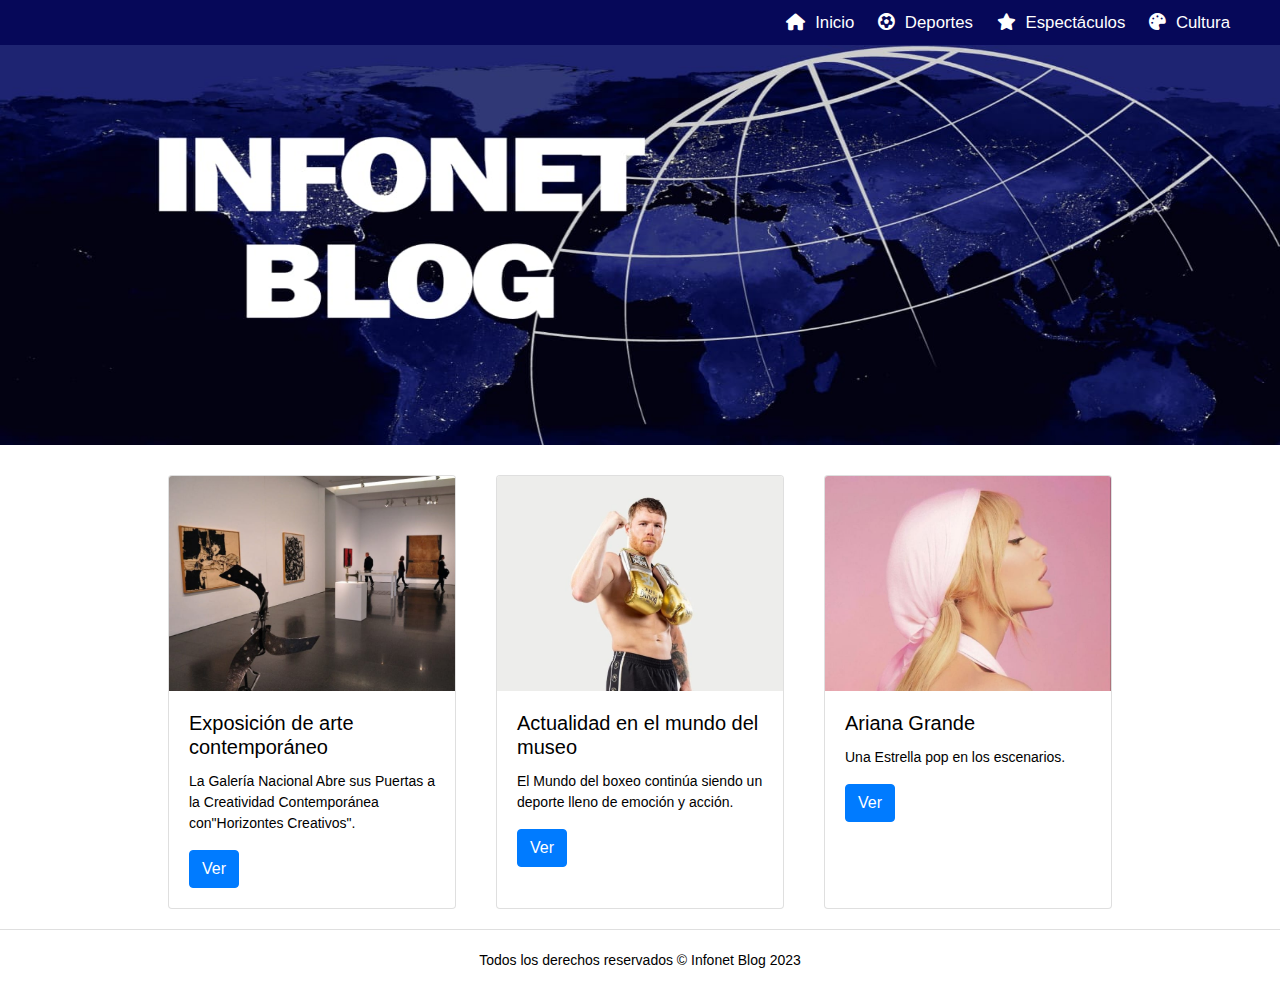
==== index.html @ f453a28c "Sitio web" ====
<!DOCTYPE html>
<html lang="en">
<head>
    <meta charset="UTF-8">
    <meta name="viewport" content="width=device-width, initial-scale=1.0">
    <link rel="stylesheet" href="css/bootstrap.min.css">
    <link rel="stylesheet" href="css/all.min.css">
    <link rel="stylesheet" href="css/estilos.css">
    <title>Infonet Blog</title>
</head>
<body>
   
    <nav>
        <ul>
            <li><a href="index.html"><i class="fas fa-home"></i> Inicio</a></li>
            <li><a href="deporte.html"><i class="fa-solid fa-futbol"></i> Deportes</a></li>
            <li><a href="espectaculo.html"><i class="fa-solid fa-star"></i> Espectáculos</a></li>
            <li><a href="cultura.html"><i class="fa-solid fa-palette"></i> Cultura</a></li>
        </ul>
    </nav>

    <div id="content_portada">
        <img src="img/portada.jpeg" alt="">
    </div>

    <div id="content_noticias">
        <div class="card" style="width: 18rem;">
            <img src="img/cultura.jpeg" class="card-img-top" alt="...">
            <div class="card-body">
                <h5 class="card-title">Exposición de arte contemporáneo</h5>
                <p class="card-text">La Galería Nacional Abre sus Puertas a la Creatividad Contemporánea con"Horizontes Creativos".</p>
                <a href="cultura.html" class="btn btn-primary">Ver</a>
            </div>
        </div>
        <div class="card" style="width: 18rem;">
            <img src="img/deportes.jpeg" class="card-img-top" alt="...">
            <div class="card-body">
                <h5 class="card-title">Actualidad en el mundo del museo</h5>
                <p class="card-text">El Mundo del boxeo continúa siendo un deporte lleno de emoción y acción.</p>
                <a href="deporte.html" class="btn btn-primary">Ver</a>
            </div>
        </div>
        <div class="card" style="width: 18rem;">
            <img src="img/espectaculos.jpeg" class="card-img-top" alt="...">
            <div class="card-body">
                <h5 class="card-title">Ariana Grande</h5>
                <p class="card-text">Una Estrella pop en los escenarios.</p>
                <a href="espectaculo.html" class="btn btn-primary">Ver</a>
            </div>
        </div>
    </div>

    <footer>
        Todos los derechos reservados &copy; Infonet Blog 2023
    </footer>

    <script src="js/jquery-3.7.1.min.js"></script>
    <script src="js/bootstrap.min.js"></script>
    <script src="js/funciones.js"></script>
</body>
</html>
---- css/estilos.css ----
html {
    min-height: 100%;
    position: relative;
}

body{
    font-size: 14px;
    color: black;
    margin-bottom: 80px;
}

nav{
    text-align: right;
    padding: 10px 40px;
    background: #060859;
}

nav ul{
    list-style: none;
    margin: 0px;
}

nav ul li{
    display: inline-block;
    margin: 0px 10px;
}

nav ul li a{
    color: black;
    font-size: 1.2em;
    color: #fff;
}

nav ul li a i{
    margin-right: 5px;
}

nav ul li a:hover{
    color: #fff;
}

#content_portada img{
    width: 100%;
    height: 400px;
}

#content_noticias{
    margin-top: 30px;
    display: flex;
    width: 100%;
    justify-content: center;
    padding: 0px 20px;
}

#content_noticias .card{
    margin: 0px 20px;
}

footer{
    border-top: 1px solid rgba(0,0,0,.125);
    padding: 20px 40px;
    text-align: center;
    width: 100%;
    background: #fff;
    position: absolute;
    bottom: 0;
    height: 60px;
}

.content-articulo{
    max-width: 800px;
    margin: 20px auto;
    padding: 20px;
    background-color: #fff;
    box-shadow: 0 0 10px rgba(0, 0, 0, 0.1);
}

.titulo-articulo{
    color: #333;
}

.meta-info {
    color: #777;
    margin-bottom: 20px;
}

.articulo{
    line-height: 1.6;
}

.img-articulo{
    width: 100%;
}

.content-video{
    text-align: center;
}
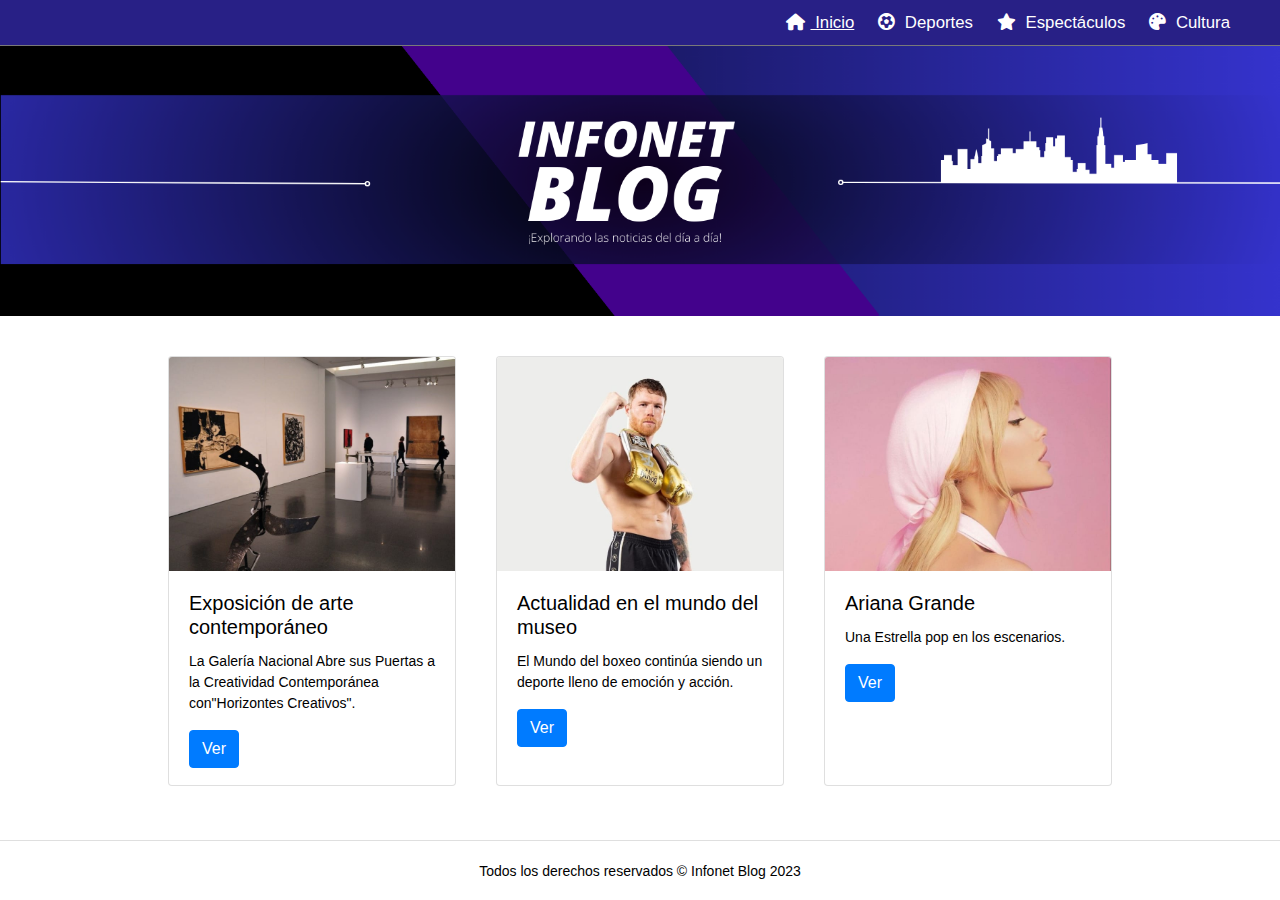
==== commit c290fe99: "mejoras" ====
--- a/index.html
+++ b/index.html
@@ -10,17 +10,10 @@
 </head>
 <body>
    
-    <nav>
-        <ul>
-            <li><a href="index.html"><i class="fas fa-home"></i> Inicio</a></li>
-            <li><a href="deporte.html"><i class="fa-solid fa-futbol"></i> Deportes</a></li>
-            <li><a href="espectaculo.html"><i class="fa-solid fa-star"></i> Espectáculos</a></li>
-            <li><a href="cultura.html"><i class="fa-solid fa-palette"></i> Cultura</a></li>
-        </ul>
-    </nav>
+    <nav></nav>
 
     <div id="content_portada">
-        <img src="img/portada.jpeg" alt="">
+        <img src="img/portada.png" alt="">
     </div>
 
     <div id="content_noticias">
--- a/css/estilos.css
+++ b/css/estilos.css
@@ -12,7 +12,8 @@
 nav{
     text-align: right;
     padding: 10px 40px;
-    background: #060859;
+    background: #282086;
+    border-bottom: 1px solid #797979;
 }
 
 nav ul{
@@ -31,6 +32,10 @@
     color: #fff;
 }
 
+nav ul li a.active{
+    text-decoration: underline;
+}
+
 nav ul li a i{
     margin-right: 5px;
 }
@@ -41,7 +46,6 @@
 
 #content_portada img{
     width: 100%;
-    height: 400px;
 }
 
 #content_noticias{
@@ -50,10 +54,12 @@
     width: 100%;
     justify-content: center;
     padding: 0px 20px;
+    flex-wrap: wrap;
 }
 
 #content_noticias .card{
-    margin: 0px 20px;
+    margin: 10px 20px;
+    height: 430px;
 }
 
 footer{
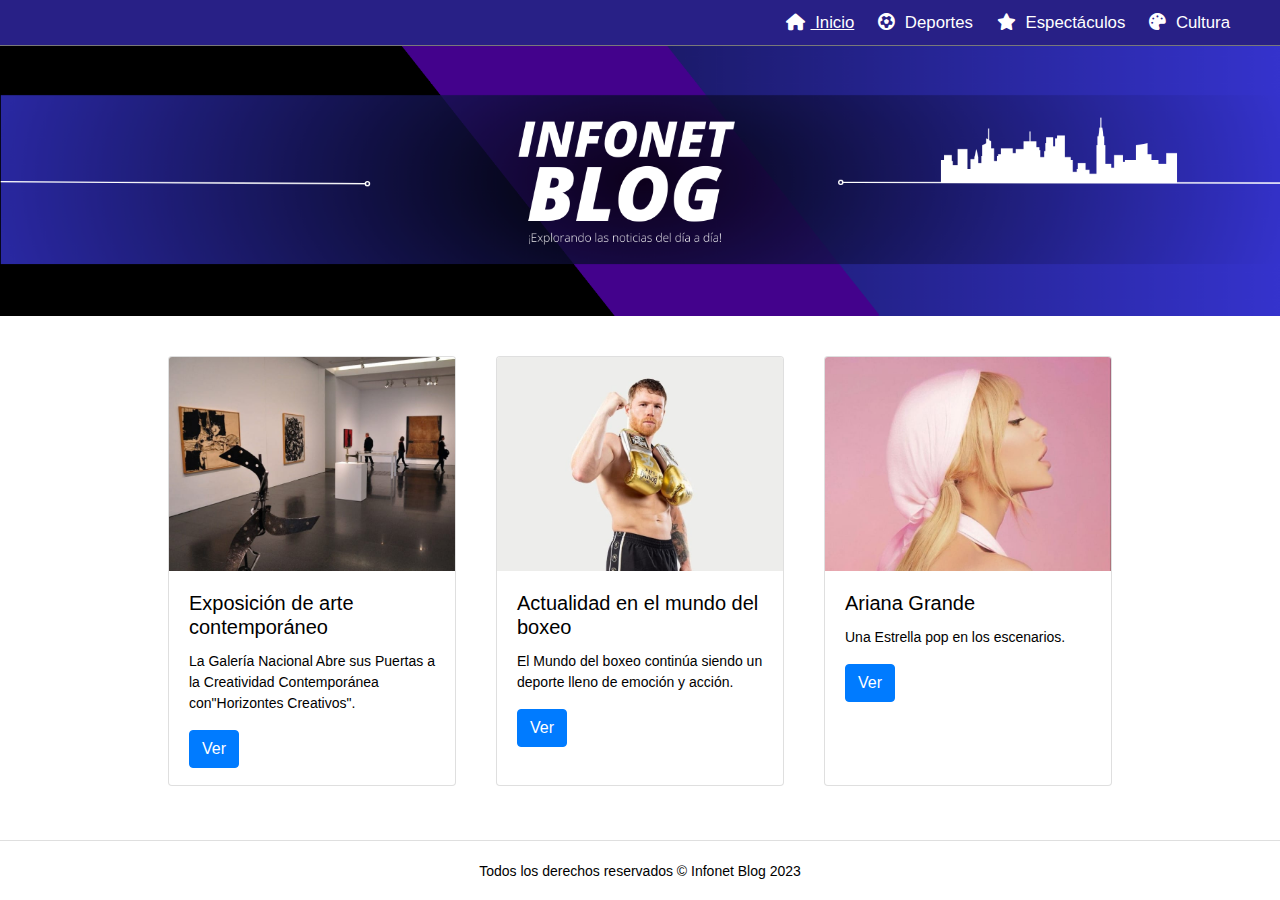
==== commit 68ee4950: "Se cambió museo por boxeo en el card" ====
--- a/index.html
+++ b/index.html
@@ -28,7 +28,7 @@
         <div class="card" style="width: 18rem;">
             <img src="img/deportes.jpeg" class="card-img-top" alt="...">
             <div class="card-body">
-                <h5 class="card-title">Actualidad en el mundo del museo</h5>
+                <h5 class="card-title">Actualidad en el mundo del boxeo</h5>
                 <p class="card-text">El Mundo del boxeo continúa siendo un deporte lleno de emoción y acción.</p>
                 <a href="deporte.html" class="btn btn-primary">Ver</a>
             </div>
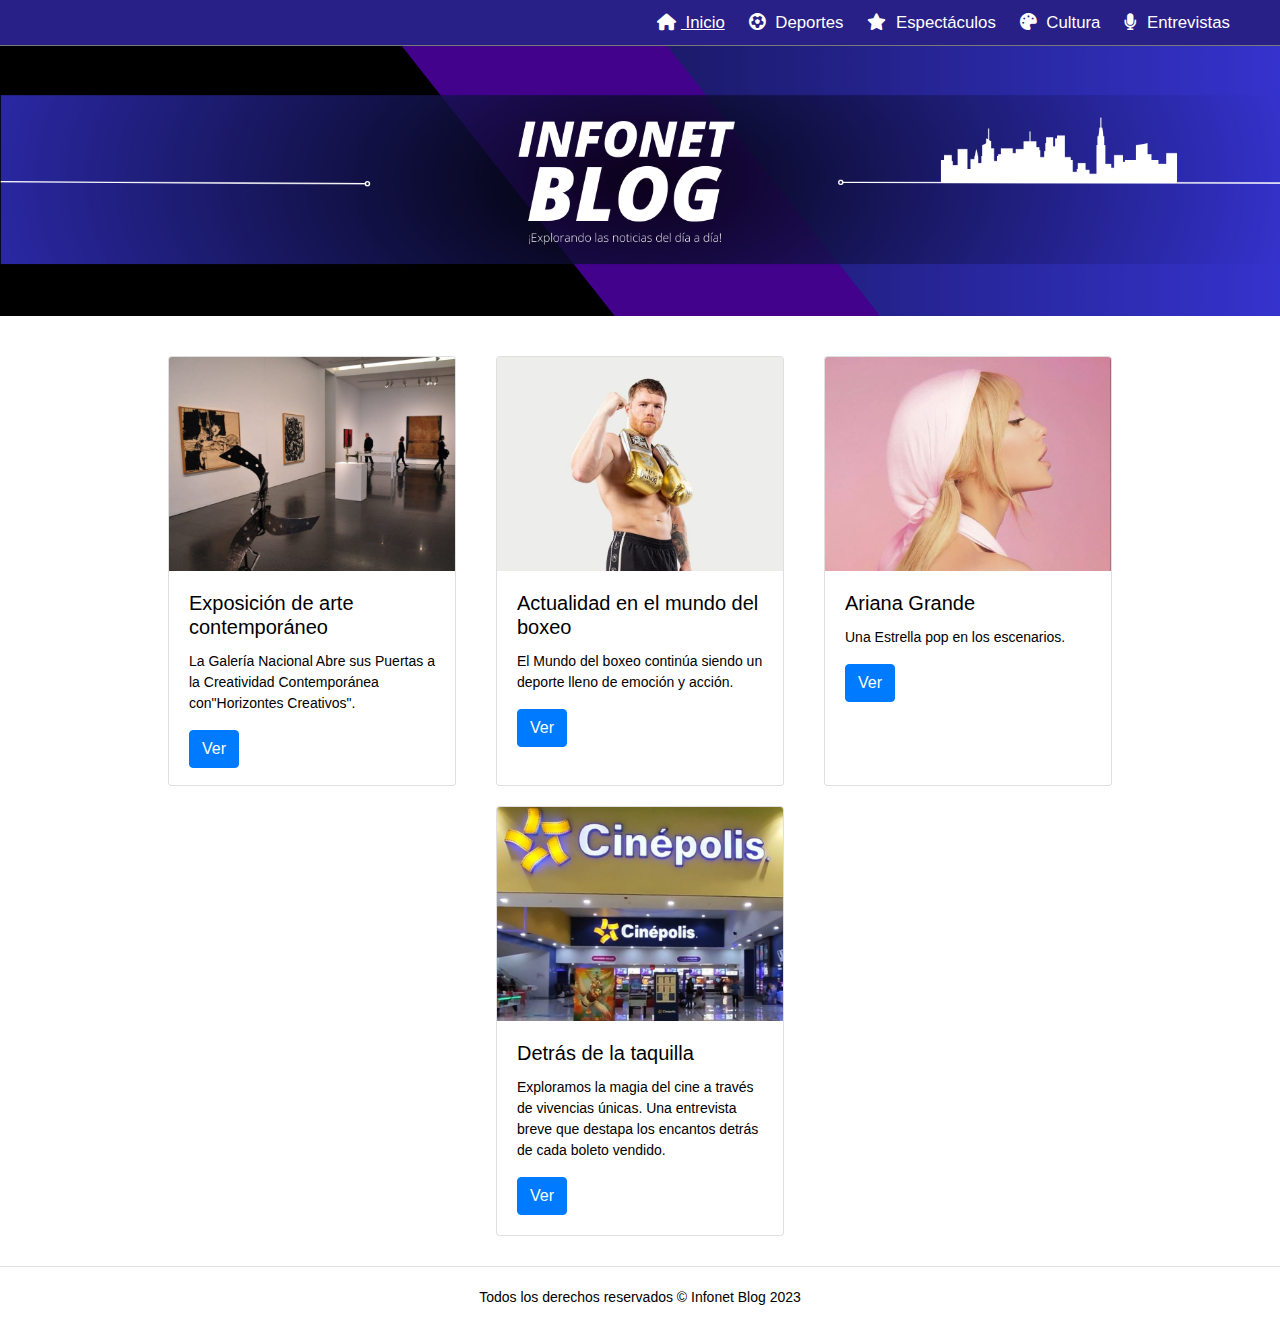
==== commit cc9942fe: "Entrevistas" ====
--- a/index.html
+++ b/index.html
@@ -41,6 +41,14 @@
                 <a href="espectaculo.html" class="btn btn-primary">Ver</a>
             </div>
         </div>
+        <div class="card" style="width: 18rem;">
+            <img src="img/entrevistas.jpg" class="card-img-top" alt="...">
+            <div class="card-body">
+                <h5 class="card-title">Detrás de la taquilla</h5>
+                <p class="card-text">Exploramos la magia del cine a través de vivencias únicas. Una entrevista breve que destapa los encantos detrás de cada boleto vendido.</p>
+                <a href="entrevista.html" class="btn btn-primary">Ver</a>
+            </div>
+        </div>
     </div>
 
     <footer>
--- a/css/estilos.css
+++ b/css/estilos.css
@@ -102,4 +102,9 @@
     text-align: center;
 }
 
+.content-video iframe{
+    max-width: 560px;
+    width: 100%;
+}
 
+
